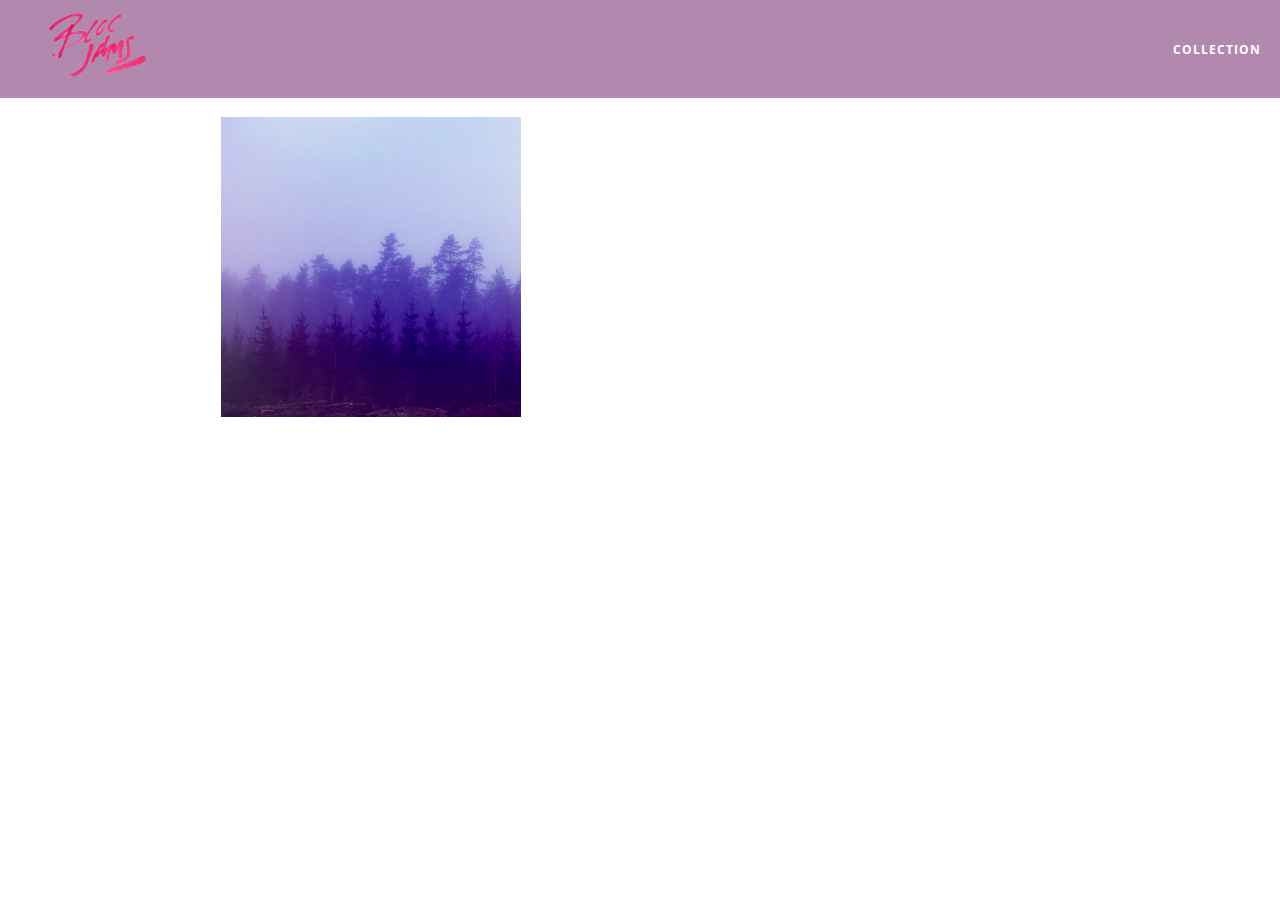
==== album.html @ 2bf795f8 "Checkpoint 6 Album View: complete" ====
<!DOCTYPE html>
<html>
   <head>
       <title>Bloc Jams</title>
       <meta name="viewport" content="width=device-width, initial-scale=1">
       <link rel="stylesheet" type="text/css" href="http://fonts.googleapis.com/css?family=Open+Sans:400,800,600,700,300">
       <link rel="stylesheet" type="text/css" href="http://code.ionicframework.com/ionicons/2.0.1/css/ionicons.min.css">
       <link rel="stylesheet" type="text/css" href="styles/normalize.css">
       <link rel="stylesheet" type="text/css" href="styles/main.css">
       <link rel="stylesheet" type="text/css" href="styles/album.css">
   </head>
   <body class="album">
       <nav class="navbar"> <!-- nav bar -->
           <a href="index.html"  class="logo">
               <img src="assets/images/bloc_jams_logo.png" alt="bloc jams logo">
           </a>
           <div class="links-container">
               <a href="collection.html" class="navbar-link">collection</a>
           </div>
       </nav>

       <main class="album-view container narrow">
           <section class="clearfix">
               <div class="column half">
                   <img src="assets/images/album_covers/01.png" class="album-cover-art">
               </div>
               <div class="album-view-details column half">
                   <h2 class="album-view-title">The Colors</h2>
                   <h3 class="album-view-artist">Pablo Picasso</h3>
                   <h5 class="album-view-release-info">1909 Spanish Records</h5>
               </div>
           </section>
           <table class="album-view-song-list">
               <tr class="album-view-song-item">
                   <td class="song-item-number">1</td>
                   <td class="song-item-title">Blue</td>
                   <td class="song-item-duration">X:XX</td>
               </tr>
               <tr class="album-view-song-item">
                   <td class="song-item-number">2</td>
                   <td class="song-item-title">Red</td>
                   <td class="song-item-duration">X:XX</td>
               </tr>
               <tr class="album-view-song-item">
                   <td class="song-item-number">3</td>
                   <td class="song-item-title">Green</td>
                   <td class="song-item-duration">X:XX</td>
               </tr>
               <tr class="album-view-song-item">
                   <td class="song-item-number">4</td>
                   <td class="song-item-title">Purple</td>
                   <td class="song-item-duration">X:XX</td>
               </tr>
               <tr class="album-view-song-item">
                   <td class="song-item-number">5</td>
                   <td class="song-item-title">Black</td>
                   <td class="song-item-duration">X:XX</td>
               </tr>
           </table>
       </main>
   </body>
</html>
---- styles/main.css ----
*, *::before, *::after{
  -moz-box-sizing: border-box;
  -webkit-box-sizing: border-box;
  box-sizing: border-box;
}

html {
   height: 100%; /* makes sure our HTML takes up 100% of the browser window */
   font-size: 100%;
}

body {
   font-family: 'Open Sans'; /* sets our font to the "Open Sans" typeface */
   color: white;             /* sets the text color to white */
   min-height: 100%;         /* says the height of the body must be, at minimum, 100% of the window */
}

.navbar {
  position: relative;
  padding: 0.5rem;
  background-color: rgba(101,18,95,0.5);
  z-index: 1;
}

.navbar .logo {
  position: relative; /* positioning will be explained in a resource */
  left: 2rem;
  cursor: pointer;
}

.navbar .links-container{
  display: table;
  position: absolute;
  top: 0;
  right: 0;
  height: 100px;
  color: white;
  text-decoration: none;
}

.links-container .navbar-link{
  display: table-cell;
  position: relative;
  height: 100%;
  padding-left: 1rem;
  padding-right: 1rem;
  vertical-align: middle;
  color: white;
  font-size: 0.625rem;
  letter-spacing: 0.05rem;
  font-weight: 700;
  text-transform: uppercase;
  text-decoration: none;
  cursor: pointer;
}

.links-container .navbar-link:hover {
     color: rgb(233,50,117);
 }

/** Assignment 5: add style definition to active pseudo-class **/
 .links-container .navbar-link:active{
   color: rgb(233,50,117);
   background-color: #fff;
 }

.container {
  margin: 0 auto;
  max-width: 64rem;
}

.container.narrow {
    max-width: 56rem;
}

/*** CLEARFIX ***/
.clearfix::before,
.clearfix::after {
   content: " ";
   display: table;
}

.clearfix::after {
   clear: both;
}

/* Medium and small screens (640px) */
@media (min-width: 640px) {
  html{ font-size: 112%; }

  .column {
    float: left;
    padding-left: 1rem;
    padding-right: 1rem;
  }

  .column.full { width: 100%; }
  .column.two-thirds { width: 66.7%; }
  .column.half { width: 50%; }
  .column.third { width: 33.3%; }
  .column.fourth { width: 25%; }
  .column.flow-opposite { float: right; }
}

/* Large screens (1024px) */
@media (min-width: 1024px) {
 html { font-size: 120%; }
}
---- styles/album.css ----
body.album {
   background-image: url(../assets/images/blurred_backgrounds/blur_bg_3.jpg);
   background-repeat: no-repeat;
   background-attachment: fixed;
   background-position: center center;
   background-size: cover;
}

.album-cover-art {
   position: relative;
   left: 20%;
   margin-top: 1rem;
   width: 60%;
}

.album-view-details {
   position: relative;
   top: 1.5rem;
   padding: 1rem;
}

.album-view-details .album-view-title {
   font-weight: 300;
   font-size: 2rem;
}

.album-view-details .album-view-artist {
   font-weight: 300;
   font-size: 1.5rem;
}

.album-view-details .album-view-release-info {
   font-weight: 300;
   font-size: 0.75rem;
}

.album-view-song-list {
   width: 90%;
   margin: 1.5rem auto;
   font-weight: 300;
   font-size: 0.75em;
   border-collapse: collapse;
}

.album-view-song-item {
   height: 3rem;
   /* #1 */
   border-bottom: 1px solid rgba(255,255,255,0.5);
}

.song-item-number {
   width: 5%;
}

.song-item-title {
   width: 85%;
}

.song-item-duration {
   width: 5%;
}

/*** MEDIA QUERIES ***/
@media (max-width: 640px) and (min-width: 320px) {
   .album-view-details {
       text-align: center;
   }

   .album-view-title {
       margin-top: 0;
   }
}

@media (max-width: 1024px) and (min-width: 320px) {
  .album-view-song-list {
       position: relative;
       top: 1rem;
       width: 80%;
       margin: auto;
   }
}
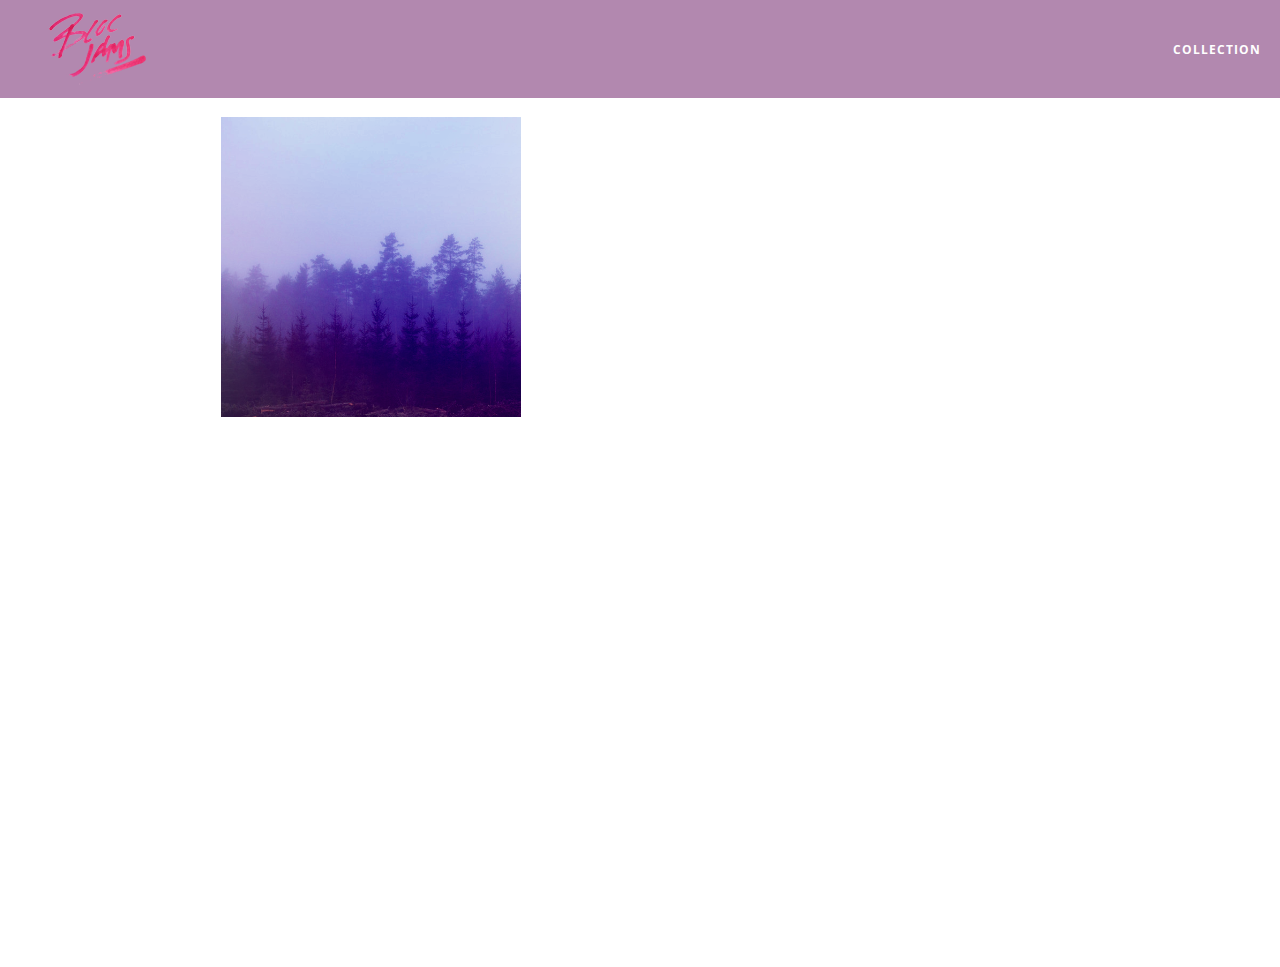
==== commit 6816beec: "Checkpoint 15 Music Player: complete" ====
--- a/album.html
+++ b/album.html
@@ -8,6 +8,7 @@
        <link rel="stylesheet" type="text/css" href="styles/normalize.css">
        <link rel="stylesheet" type="text/css" href="styles/main.css">
        <link rel="stylesheet" type="text/css" href="styles/album.css">
+       <link rel="stylesheet" type="text/css" href="styles/player_bar.css">
    </head>
    <body class="album">
        <nav class="navbar"> <!-- nav bar -->
@@ -31,32 +32,45 @@
                </div>
            </section>
            <table class="album-view-song-list">
-               <tr class="album-view-song-item">
-                   <td class="song-item-number">1</td>
-                   <td class="song-item-title">Blue</td>
-                   <td class="song-item-duration">X:XX</td>
-               </tr>
-               <tr class="album-view-song-item">
-                   <td class="song-item-number">2</td>
-                   <td class="song-item-title">Red</td>
-                   <td class="song-item-duration">X:XX</td>
-               </tr>
-               <tr class="album-view-song-item">
-                   <td class="song-item-number">3</td>
-                   <td class="song-item-title">Green</td>
-                   <td class="song-item-duration">X:XX</td>
-               </tr>
-               <tr class="album-view-song-item">
-                   <td class="song-item-number">4</td>
-                   <td class="song-item-title">Purple</td>
-                   <td class="song-item-duration">X:XX</td>
-               </tr>
-               <tr class="album-view-song-item">
-                   <td class="song-item-number">5</td>
-                   <td class="song-item-title">Black</td>
-                   <td class="song-item-duration">X:XX</td>
-               </tr>
+
            </table>
        </main>
+
+       <section class="player-bar">
+           <div class="container">
+               <div class="control-group main-controls">
+                   <a class="previous">
+                       <span class="ion-skip-backward"></span>
+                   </a>
+                   <a class="play-pause">
+                       <span class="ion-play"></span>
+                   </a>
+                   <a class="next">
+                       <span class="ion-skip-forward"></span>
+                   </a>
+               </div>
+               <div class="control-group currently-playing">
+                   <h2 class="song-name">My dumb song</h2>
+                   <div class="seek-control">
+                       <div class="seek-bar">
+                           <div class="fill"></div>
+                           <div class="thumb"></div>
+                       </div>
+                       <div class="current-time">2:30</div>
+                       <div class="total-time">4:45</div>
+                   </div>
+                   <h2 class="artist-song-mobile">My dumb song - Fallout Boy</h2>
+                   <h3 class="artist-name">Fallout Boy</h3>
+               </div>
+               <div class="control-group volume">
+                   <span class="ion-volume-high icon"></span>
+                   <div class="seek-bar">
+                       <div class="fill"></div>
+                       <div class="thumb"></div>
+                   </div>
+               </div>
+           </div>
+       </section>
+       <script src="scripts/album.js"></script>
    </body>
 </html>
--- a/styles/album.css
+++ b/styles/album.css
@@ -4,6 +4,7 @@
    background-attachment: fixed;
    background-position: center center;
    background-size: cover;
+   padding-bottom: 200px;
 }
 
 .album-cover-art {
@@ -50,6 +51,7 @@
 
 .song-item-number {
    width: 5%;
+   min-width: 30px;
 }
 
 .song-item-title {
@@ -59,6 +61,29 @@
 .song-item-duration {
    width: 5%;
 }
+
+
+.album-song-button {
+   text-align: center;
+   font-size: 14px;
+   background-color: white;
+   color: rgb(210, 40, 123);
+   border-radius: 50% 50%;
+   display: inline-block;
+   width: 28px;
+   height: 28px;
+}
+
+.album-song-button:hover {
+   cursor: pointer;
+   color: white;
+   background-color: rgb(210, 40, 123);
+}
+
+.album-song-button span {
+   line-height: 28px;
+}
+
 
 /*** MEDIA QUERIES ***/
 @media (max-width: 640px) and (min-width: 320px) {
--- a/styles/player_bar.css
+++ b/styles/player_bar.css
@@ -0,0 +1,189 @@
+.player-bar {
+   position: fixed;
+   bottom: 0;
+   left: 0;
+   right: 0;
+   height: 200px;
+   background-color: rgba(255, 255, 255, 0.3);
+   z-index: 100;
+}
+
+.player-bar a {
+   font-size: 1.1rem;
+   vertical-align: middle;
+}
+
+.player-bar a,
+.player-bar a:hover {
+   color: white;
+   cursor: pointer;
+   text-decoration: none;
+}
+
+.player-bar .container {
+   display: table;
+   padding: 0;
+   width: 90%;
+   min-height: 100%;
+}
+
+.player-bar .control-group {
+   display: table-cell;
+   vertical-align: middle;
+}
+
+.player-bar .main-controls {
+   width: 25%;
+   text-align: left;
+   padding-right: 1rem;
+}
+
+
+.player-bar .main-controls .previous {
+   margin-right: 16.5%;
+}
+
+.player-bar .main-controls .play-pause {
+   margin-right: 15%;
+   font-size: 1.6rem;
+}
+
+.player-bar .currently-playing {
+   width: 50%;
+   text-align: center;
+   position: relative;
+}
+
+
+.player-bar .currently-playing .song-name,
+.player-bar .currently-playing .artist-name,
+.player-bar .currently-playing .artist-song-mobile {
+   text-align: center;
+   font-size: 0.75rem;
+   margin: 0;
+   position: absolute;
+   width: 100%;
+   font-weight: 300;
+}
+
+.player-bar .currently-playing .song-name,
+.player-bar .currently-playing .artist-song-mobile {
+   top: 1.1rem;
+}
+
+.player-bar .currently-playing .artist-name {
+   bottom: 1.1rem;
+}
+
+.player-bar .currently-playing .artist-song-mobile {
+   display: none;
+}
+
+
+.seek-control {
+   position: relative;
+   font-size: 0.8rem;
+}
+
+.seek-control .current-time {
+   position: absolute;
+   top: 0.5rem;
+}
+
+.seek-control .total-time {
+   position: absolute;
+   right: 0;
+   top: 0.5rem;
+}
+
+.seek-bar {
+   height: 0.25rem;
+   background-color: rgba(255, 255, 255, 0.3);
+   border-radius: 2px;
+   position: relative;
+   cursor: pointer;
+}
+
+.seek-bar .fill {
+   background-color: white;
+   width: 36%;
+   height: 0.25rem;
+   border-radius: 2px;
+}
+
+.seek-bar .thumb {
+   position: absolute;
+   height: 0.5rem;
+   width: 0.5rem;
+   background-color: white;
+   left: 36%;
+   top: 50%;
+   /* #1 */
+   margin-left: -0.25rem;
+   margin-top: -0.25rem;
+   border-radius: 50%;
+   cursor: pointer;
+   -webkit-transition: all 100ms ease-in-out;
+      -moz-transition: all 100ms ease-in-out;
+           transition: all 100ms ease-in-out;
+}
+
+.seek-bar:hover .thumb {
+   width: 1.1rem;
+   height: 1.1rem;
+   margin-top: -0.5rem;
+   margin-left: -0.5rem;
+}
+
+.player-bar .volume {
+   width: 25%;
+   text-align: right;
+}
+
+
+.player-bar .volume .icon {
+   font-size: 1.1rem;
+   display: inline-block;
+   vertical-align: middle;
+}
+
+.player-bar .volume .seek-bar {
+   display: inline-block;
+   width: 5.75rem;
+   vertical-align: middle;
+}
+
+@media (max-width: 640px) {
+   .player-bar {
+       padding: 1rem;
+       background-color: rgba(0,0,0,0.6);
+   }
+
+   .player-bar .main-controls,
+   .player-bar .currently-playing,
+   .player-bar .volume {
+       display: block;
+       margin: 0 auto;
+       padding: 0;
+       width: 100%;
+       text-align: center;
+   }
+
+   .player-bar .main-controls,
+   .player-bar .volume {
+       min-height: 3.5rem;
+   }
+
+   .player-bar .currently-playing {
+       min-height: 2.5rem;
+   }
+
+   .player-bar .artist-name,
+   .player-bar .song-name {
+       display: none;
+   }
+
+   .player-bar .currently-playing .artist-song-mobile {
+       display: block;
+   }
+}
